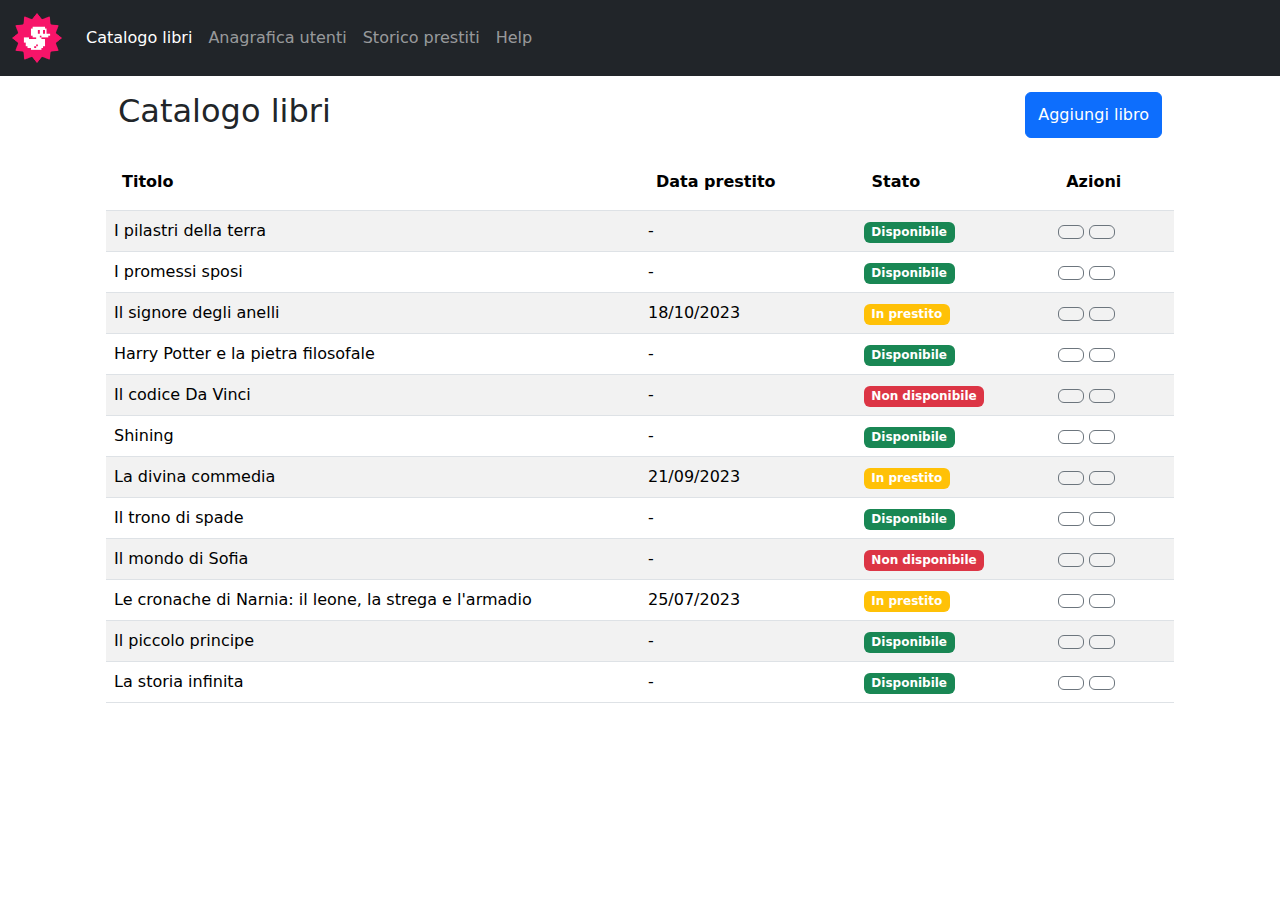
==== index.html @ ce9756c8 "dashboard responsive at 576px, 768px and 992px" ====
<!DOCTYPE html>
<html lang="en">
<head>
    <meta charset="UTF-8">
    <meta name="viewport" content="width=device-width, initial-scale=1.0">
    <link rel="stylesheet" href="https://cdnjs.cloudflare.com/ajax/libs/font-awesome/6.6.0/css/all.min.css" integrity="sha512-Kc323vGBEqzTmouAECnVceyQqyqdsSiqLQISBL29aUW4U/M7pSPA/gEUZQqv1cwx4OnYxTxve5UMg5GT6L4JJg==" crossorigin="anonymous" referrerpolicy="no-referrer" />
    <link href="https://cdn.jsdelivr.net/npm/bootstrap@5.3.3/dist/css/bootstrap.min.css" rel="stylesheet" integrity="sha384-QWTKZyjpPEjISv5WaRU9OFeRpok6YctnYmDr5pNlyT2bRjXh0JMhjY6hW+ALEwIH" crossorigin="anonymous">
    <link rel="stylesheet" href="css/style.css">
    <title>Bootstrap Dashboard</title>
</head>
<body>
    <header>
        <nav class="navbar navbar-expand-lg bg-dark " data-bs-theme="dark">
            <div class="container-fluid">
              <a class="navbar-brand" href="#"><img id="logo" src="img/duck.png" alt="duck"></a>
              <button class="navbar-toggler" type="button" data-bs-toggle="collapse" data-bs-target="#navbarSupportedContent" aria-controls="navbarSupportedContent" aria-expanded="false" aria-label="Toggle navigation">
                <span class="navbar-toggler-icon"></span>
              </button>
              <div class="collapse navbar-collapse" id="navbarSupportedContent">
                <ul class="navbar-nav me-auto mb-2 mb-lg-0">
                  <li class="nav-item">
                    <a class="nav-link active" aria-current="page" href="#">Catalogo libri</a>
                  </li>
                  <li class="nav-item">
                    <a class="nav-link" href="#">Anagrafica utenti</a>
                  </li>
                  <li class="nav-item">
                    <a class="nav-link" href="#" role="button" data-bs-toggle="dropdown" aria-expanded="false">
                      Storico prestiti
                    </a> 
                  </li>
                  <li class="nav-item">
                    <a class="nav-link">Help</a>
                  </li>
                </ul>
              </div>
            </div>
          </nav>
    </header>

    <main>
        <div class="container-lg px-md-5">
            <div class="d-flex justify-content-between my-3">
                <h2>Catalogo libri</h2>
                <button class="btn btn-primary">Aggiungi libro</button>
            </div>
            <div class="row">
            <table class="table table-striped table-hover ">
                <thead>
                  <tr>
                    <th class="w-50 p-3">Titolo</th>
                    <th class="w-10 p-3 d-sm-none d-md-table-cell">Data prestito</th>
                    <th class="w-20 p-3">Stato</th>
                    <th class="w-20 p-3">Azioni</th>
                  </tr>
                </thead>
                <tbody>
                  <tr>
                    <td>I pilastri della terra</td>
                    <td class="d-sm-none d-md-table-cell">-</td>
                    <td>
                        <span class="badge text-bg-success">Disponibile</span>
                    </td>
                    <td>
                        <button type="button" class="btn btn-outline-secondary">
                            <i class="fa-solid fa-pen"></i>
                        </button>
                        <button type="button" class="btn btn-outline-secondary">
                            <i class="fa-solid fa-trash"></i>
                        </button>
                    </td>
                  </tr>
                  <tr>
                    <td>I promessi sposi</td>
                    <td class="d-sm-none d-md-table-cell">-</td>
                    <td>
                        <span class="badge text-bg-success">Disponibile</span>
                    </td>
                    <td>
                        <button type="button" class="btn btn-outline-secondary">
                            <i class="fa-solid fa-pen"></i>
                        </button>
                        <button type="button" class="btn btn-outline-secondary">
                            <i class="fa-solid fa-trash"></i>
                        </button>
                    </td>
                  </tr>
                  <tr>
                    <td>Il signore degli anelli</td>
                    <td class="d-sm-none d-md-table-cell">18/10/2023</td>
                    <td>
                        <span class="badge text-bg-warning text-white">In prestito</span>
                    </td>
                    <td>
                        <button type="button" class="btn btn-outline-secondary">
                            <i class="fa-solid fa-pen"></i>
                        </button>
                        <button type="button" class="btn btn-outline-secondary">
                            <i class="fa-solid fa-trash"></i>
                        </button>
                    </td>
                  </tr>
                  <tr>
                    <td>Harry Potter e la pietra filosofale</td>
                    <td class="d-sm-none d-md-table-cell">-</td>
                    <td>
                        <span class="badge text-bg-success">Disponibile</span>
                    </td>
                    <td>
                        <button type="button" class="btn btn-outline-secondary">
                            <i class="fa-solid fa-pen"></i>
                        </button>
                        <button type="button" class="btn btn-outline-secondary">
                            <i class="fa-solid fa-trash"></i>
                        </button>
                    </td>
                  </tr>
                  <tr>
                    <td>Il codice Da Vinci</td>
                    <td class="d-sm-none d-md-table-cell">-</td>
                    <td>
                        <span class="badge text-bg-danger">Non disponibile</span>
                    </td>
                    <td>
                        <button type="button" class="btn btn-outline-secondary">
                            <i class="fa-solid fa-pen"></i>
                        </button>
                        <button type="button" class="btn btn-outline-secondary">
                            <i class="fa-solid fa-trash"></i>
                        </button>
                    </td>
                  </tr>
                  <tr>
                    <td>Shining</td>
                    <td class="d-sm-none d-md-table-cell">-</td>
                    <td>
                        <span class="badge text-bg-success">Disponibile</span>
                    </td>
                    <td>
                        <button type="button" class="btn btn-outline-secondary">
                            <i class="fa-solid fa-pen"></i>
                        </button>
                        <button type="button" class="btn btn-outline-secondary">
                            <i class="fa-solid fa-trash"></i>
                        </button>
                    </td>
                  </tr>
                  <tr>
                    <td>La divina commedia</td>
                    <td class="d-sm-none d-md-table-cell">21/09/2023</td>
                    <td>
                        <span class="badge text-bg-warning text-white">In prestito</span>
                    </td>
                    <td>
                        <button type="button" class="btn btn-outline-secondary">
                            <i class="fa-solid fa-pen"></i>
                        </button>
                        <button type="button" class="btn btn-outline-secondary">
                            <i class="fa-solid fa-trash"></i>
                        </button>
                    </td>
                  </tr>
                  <tr>
                    <td>Il trono di spade</td>
                    <td class="d-sm-none d-md-table-cell">-</td>
                    <td>
                        <span class="badge text-bg-success">Disponibile</span>
                    </td>
                    <td>
                        <button type="button" class="btn btn-outline-secondary">
                            <i class="fa-solid fa-pen"></i>
                        </button>
                        <button type="button" class="btn btn-outline-secondary">
                            <i class="fa-solid fa-trash"></i>
                        </button>
                    </td>
                  </tr>
                  <tr>
                    <td>Il mondo di Sofia</td>
                    <td class="d-sm-none d-md-table-cell">-</td>
                    <td>
                        <span class="badge text-bg-danger">Non disponibile</span>
                    </td>
                    <td>
                        <button type="button" class="btn btn-outline-secondary">
                            <i class="fa-solid fa-pen"></i>
                        </button>
                        <button type="button" class="btn btn-outline-secondary">
                            <i class="fa-solid fa-trash"></i>
                        </button>
                    </td>
                  </tr>
                  <tr>
                    <td>Le cronache di Narnia: il leone, la strega e l'armadio</td>
                    <td class="d-sm-none d-md-table-cell">25/07/2023</td>
                    <td>
                        <span class="badge text-bg-warning text-white">In prestito</span>
                    </td>
                    <td>
                        <button type="button" class="btn btn-outline-secondary">
                            <i class="fa-solid fa-pen"></i>
                        </button>
                        <button type="button" class="btn btn-outline-secondary">
                            <i class="fa-solid fa-trash"></i>
                        </button>
                    </td>
                  </tr>
                  <tr>
                    <td>Il piccolo principe</td>
                    <td class="d-sm-none d-md-table-cell">-</td>
                    <td>
                        <span class="badge text-bg-success">Disponibile</span>
                    </td>
                    <td>
                        <button type="button" class="btn btn-outline-secondary">
                            <i class="fa-solid fa-pen"></i>
                        </button>
                        <button type="button" class="btn btn-outline-secondary">
                            <i class="fa-solid fa-trash"></i>
                        </button>
                    </td>
                  </tr>
                  <tr>
                    <td>La storia infinita</td>
                    <td class="d-sm-none d-md-table-cell">-</td>
                    <td>
                        <span class="badge text-bg-success">Disponibile</span>
                    </td>
                    <td>
                        <button type="button" class="btn btn-outline-secondary">
                            <i class="fa-solid fa-pen"></i>
                        </button>
                        <button type="button" class="btn btn-outline-secondary">
                            <i class="fa-solid fa-trash"></i>
                        </button>
                    </td>
                  </tr>
                </tbody>
              </table>
            </div>
        </div>
    </main>

    <script src="https://cdn.jsdelivr.net/npm/bootstrap@5.3.3/dist/js/bootstrap.bundle.min.js" integrity="sha384-YvpcrYf0tY3lHB60NNkmXc5s9fDVZLESaAA55NDzOxhy9GkcIdslK1eN7N6jIeHz" crossorigin="anonymous"></script>
</body>
</html>
---- css/style.css ----
#logo{
    width: 50px;
}
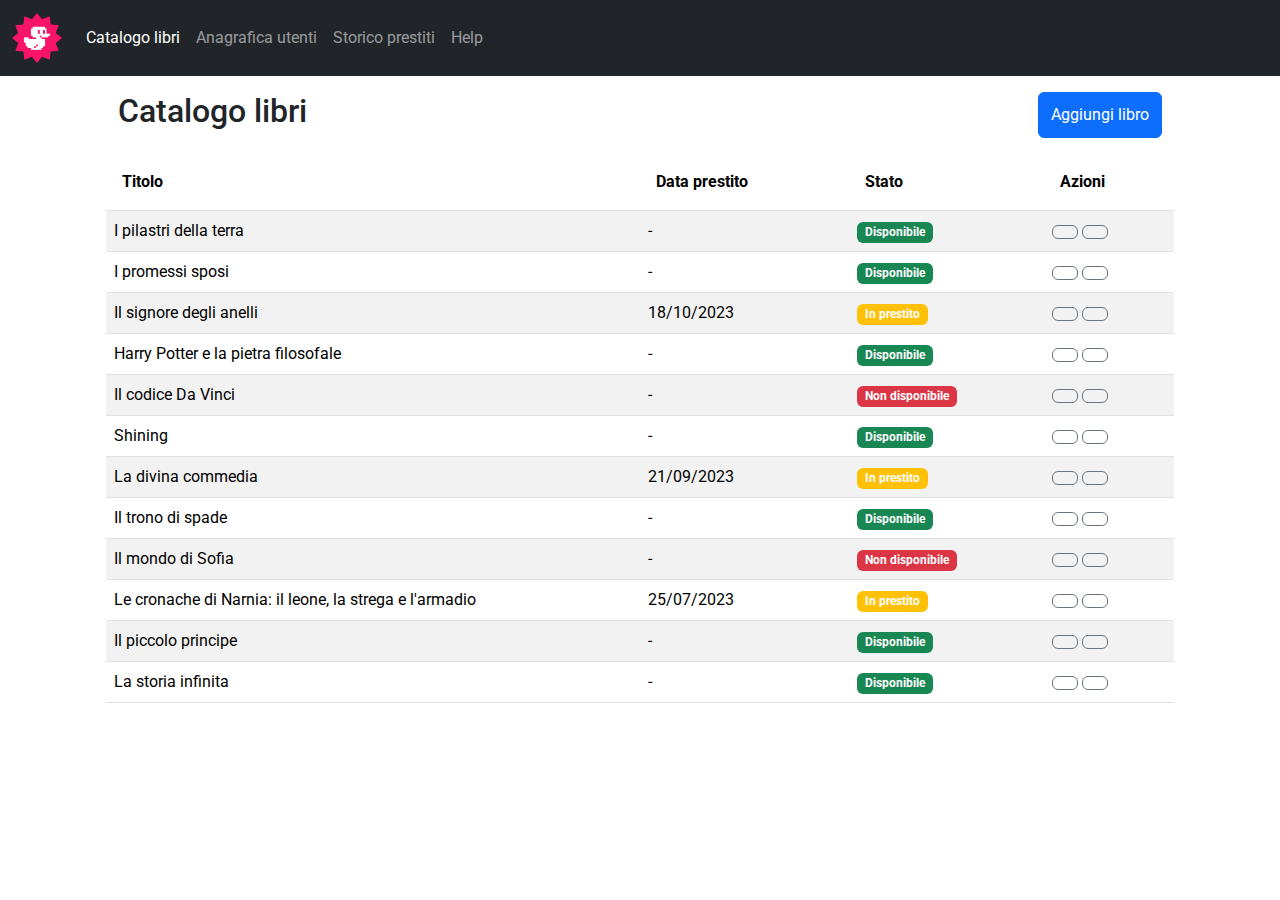
==== commit e1eff187: "sistemazione del font" ====
--- a/index.html
+++ b/index.html
@@ -3,6 +3,9 @@
 <head>
     <meta charset="UTF-8">
     <meta name="viewport" content="width=device-width, initial-scale=1.0">
+    <link rel="preconnect" href="https://fonts.googleapis.com">
+    <link rel="preconnect" href="https://fonts.gstatic.com" crossorigin>
+    <link href="https://fonts.googleapis.com/css2?family=Roboto:ital,wght@0,100;0,300;0,400;0,500;0,700;0,900;1,100;1,300;1,400;1,500;1,700;1,900&display=swap" rel="stylesheet">
     <link rel="stylesheet" href="https://cdnjs.cloudflare.com/ajax/libs/font-awesome/6.6.0/css/all.min.css" integrity="sha512-Kc323vGBEqzTmouAECnVceyQqyqdsSiqLQISBL29aUW4U/M7pSPA/gEUZQqv1cwx4OnYxTxve5UMg5GT6L4JJg==" crossorigin="anonymous" referrerpolicy="no-referrer" />
     <link href="https://cdn.jsdelivr.net/npm/bootstrap@5.3.3/dist/css/bootstrap.min.css" rel="stylesheet" integrity="sha384-QWTKZyjpPEjISv5WaRU9OFeRpok6YctnYmDr5pNlyT2bRjXh0JMhjY6hW+ALEwIH" crossorigin="anonymous">
     <link rel="stylesheet" href="css/style.css">
@@ -30,7 +33,7 @@
                     </a> 
                   </li>
                   <li class="nav-item">
-                    <a class="nav-link">Help</a>
+                    <a class="nav-link" href="#">Help</a>
                   </li>
                 </ul>
               </div>
--- a/css/style.css
+++ b/css/style.css
@@ -1,3 +1,9 @@
+body{
+    font-family: "Roboto", sans-serif;
+    font-weight: 400;
+    font-style: normal;
+}
+
 #logo{
     width: 50px;
 }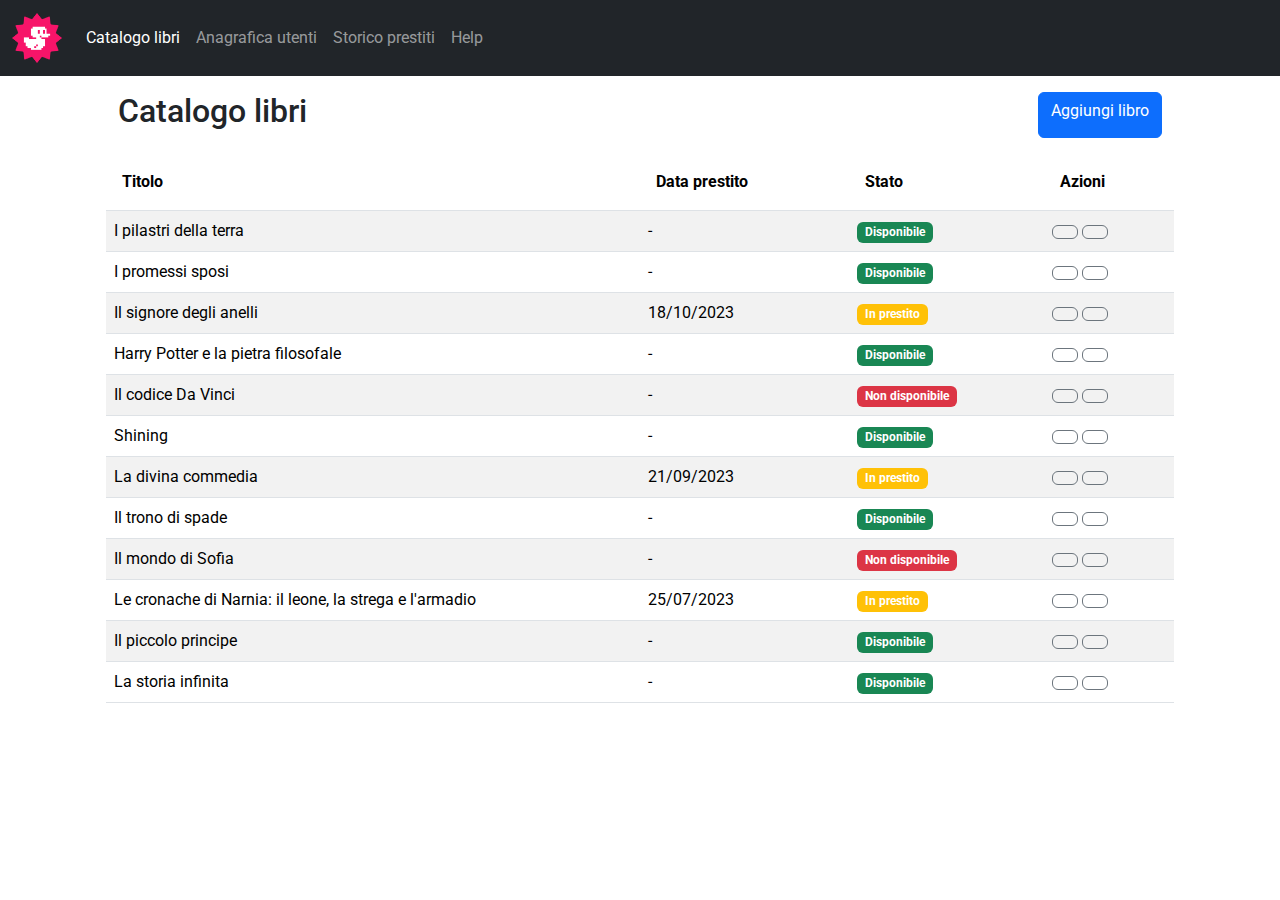
==== commit 93984c32: "form completato" ====
--- a/index.html
+++ b/index.html
@@ -45,7 +45,7 @@
         <div class="container-lg px-md-5">
             <div class="d-flex justify-content-between my-3">
                 <h2>Catalogo libri</h2>
-                <button class="btn btn-primary">Aggiungi libro</button>
+                <a class="btn btn-primary" href="book.html">Aggiungi libro</a>
             </div>
             <div class="row">
             <table class="table table-striped table-hover ">
--- a/css/style.css
+++ b/css/style.css
@@ -6,4 +6,8 @@
 
 #logo{
     width: 50px;
-}+}
+
+#new-book label{
+    font-weight: bold;
+}
